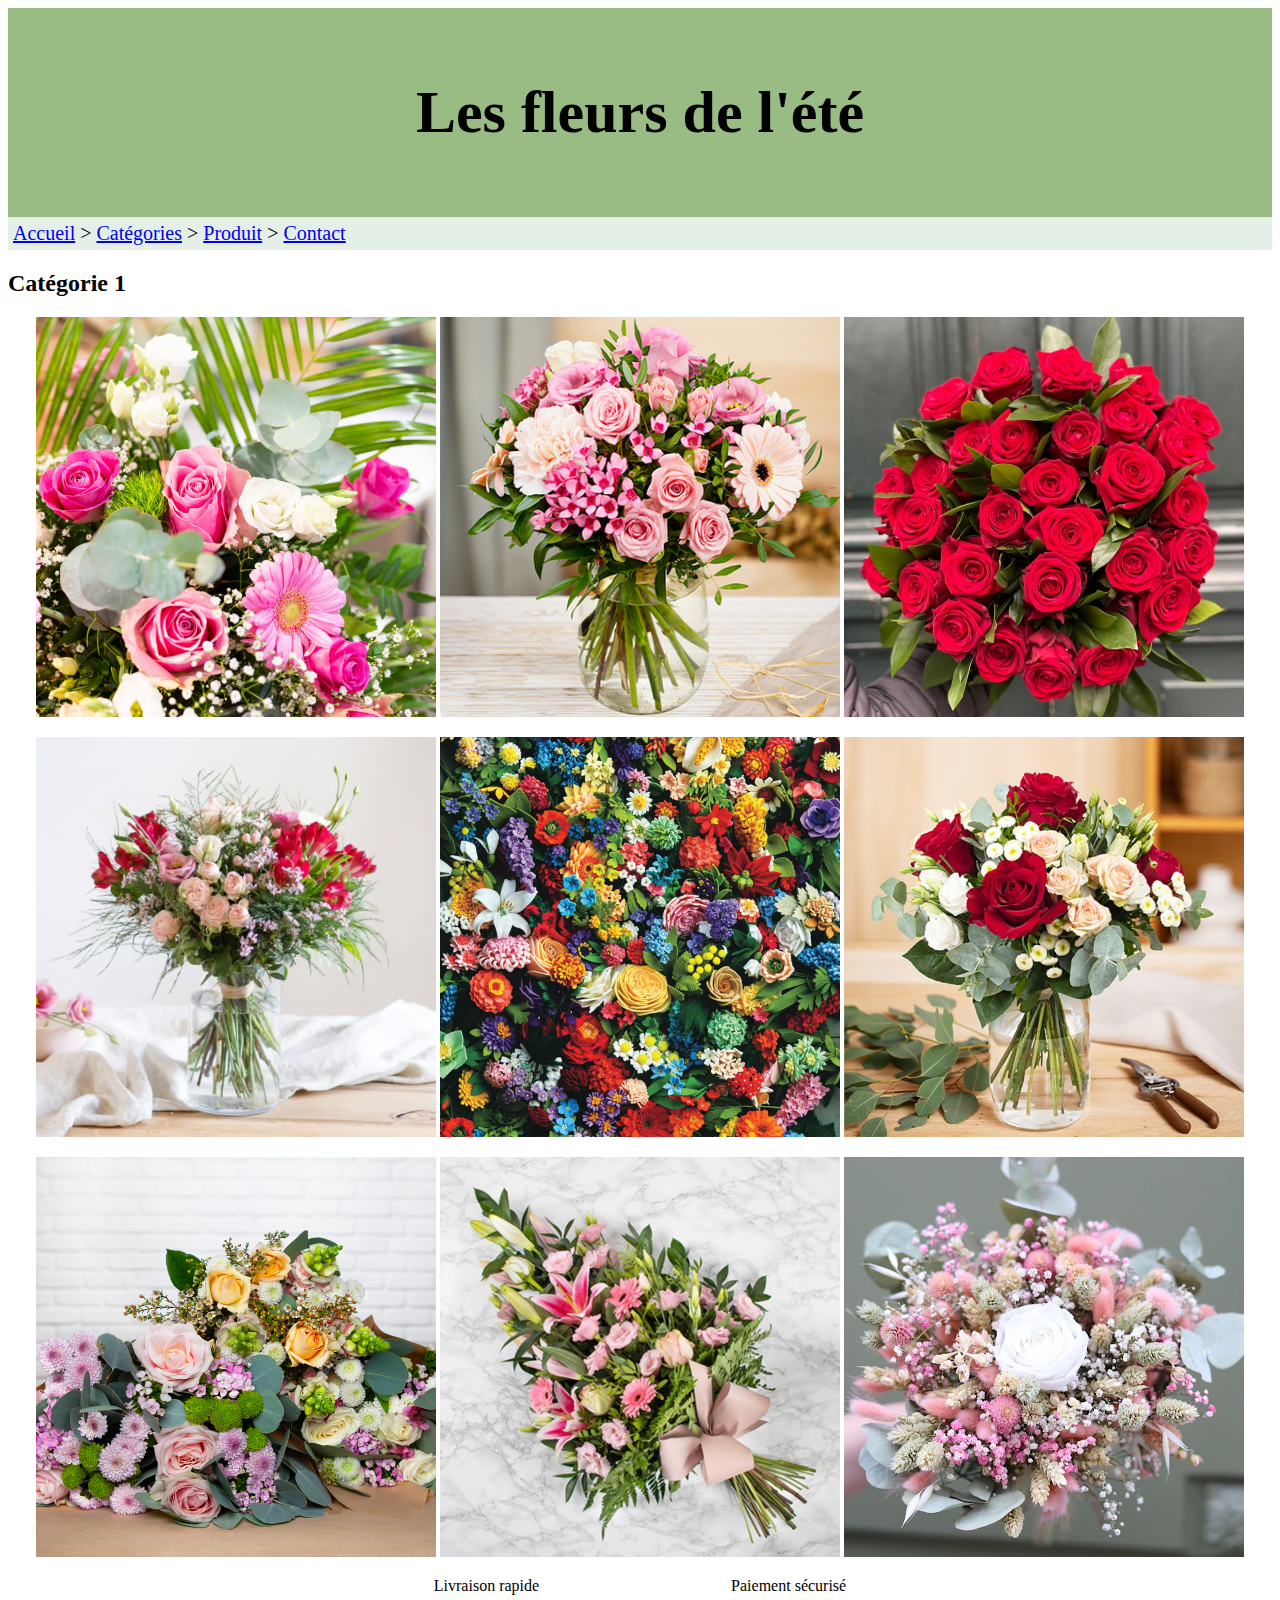
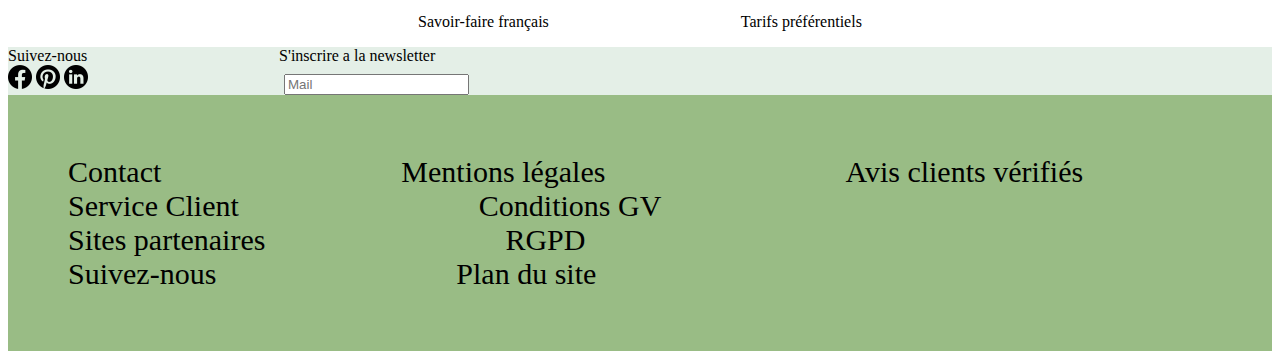
==== categories.html @ 28d2973b "Initialisation du project" ====
<!DOCTYPE html>
<html lang="fr">
<head>
    <meta charset="UTF-8">
    <meta name="viewport" content="width=device-width, initial-scale=1.0">
    <link rel="stylesheet" href="/assets/css/style.css">
    <title>Les fleurs de l'été</title>
</head>
<body>
    <header>
        <h1>Les fleurs de l'été</h1>
    </header>
    <nav>
        <a href="index.html">Accueil</a> > 
        <a href="categories.html">Catégories</a> > 
        <a href="produit.html">Produit</a> > 
        <a href="contact.html">Contact</a>
    </nav>
    <main>
        
        <article>
            <p>
                <h2>Catégorie 1</h2>
                <center>
                    <img src="/assets/img/fleur1.png" alt="fleur1" title="Fleur 1">
                    <img src="/assets/img/fleur2.png" alt="fleur2" title="Fleur 2">
                    <img src="/assets/img/fleur3.png" alt="fleur3" title="Fleur 3">
                </center>
            </p>
            <p>
                <center>
                    <img src="/assets/img/fleur4.png" alt="fleur4" title="Fleur 4">
                    <img src="/assets/img/fleur5.png" alt="fleur5" title="Fleur 5">
                    <img src="/assets/img/fleur6.png" alt="fleur6" title="Fleur 6">
                </center>
            </p>
            <p>
                <center>
                    <img src="/assets/img/fleur7.png" alt="fleur7" title="Fleur 7">
                    <img src="/assets/img/fleur8.png" alt="fleur8" title="Fleur 8">
                    <img src="/assets/img/fleur9.png" alt="fleur9" title="Fleur 9">
                </center>
            </p>
            <center>
            <p>
                Livraison rapide&emsp;&emsp;&emsp;&emsp;&emsp;&emsp;&emsp;&emsp;&emsp;&emsp;&emsp;&emsp;Paiement sécurisé
                <br><br>
                Savoir-faire français&emsp;&emsp;&emsp;&emsp;&emsp;&emsp;&emsp;&emsp;&emsp;&emsp;&emsp;&emsp;Tarifs préférentiels
            </p>
            </center>
        </article>
        <section>
            Suivez-nous&emsp;&emsp;&emsp;&emsp;&emsp;&emsp;&emsp;&emsp;&emsp;&emsp;&emsp;&emsp;S'inscrire a la newsletter<br>
            <img src="/assets/img/facebook_icon.png" width="24px" alt="facebook_icon" title="Facebook">
            <img src="/assets/img/pinterest_icon.png" width="24px" alt="pinterest_icon" title="Pinterest">
            <img src="/assets/img/linkedin_icon.png" width="24px" alt="linkedin_icon" title="Linkedin">
            &emsp;&emsp;&emsp;&emsp;&emsp;&emsp;&emsp;&emsp;&emsp;&emsp;&emsp;&emsp;<input type="text" placeholder="Mail">
        </section>
    </main>
    <footer>
        Contact&emsp;&emsp;&emsp;&emsp;&emsp;&emsp;&emsp;&emsp;Mentions légales&emsp;&emsp;&emsp;&emsp;&emsp;&emsp;&emsp;&emsp;Avis clients vérifiés<br>
        Service Client&emsp;&emsp;&emsp;&emsp;&emsp;&emsp;&emsp;&emsp;Conditions GV<br>
        Sites partenaires&emsp;&emsp;&emsp;&emsp;&emsp;&emsp;&emsp;&emsp;RGPD<br>
        Suivez-nous&emsp;&emsp;&emsp;&emsp;&emsp;&emsp;&emsp;&emsp;Plan du site<br>
    </footer>
</body>
</html>
---- assets/css/style.css ----
header {
    padding: 30px;
    text-align: center;
    background: #99BC85;
    color: black;
    font-size: 30px;
}

nav {
    padding: 5px;
    text-align: left;
    background: #E4EFE7;
    color: black;
    font-size: 20px;
}

section {
    background: #E4EFE7;
}

footer {
    padding: 60px;
    background: #99BC85;
    color: black;
    font-size: 30px;
}
/*background: #E4EFE7;*/
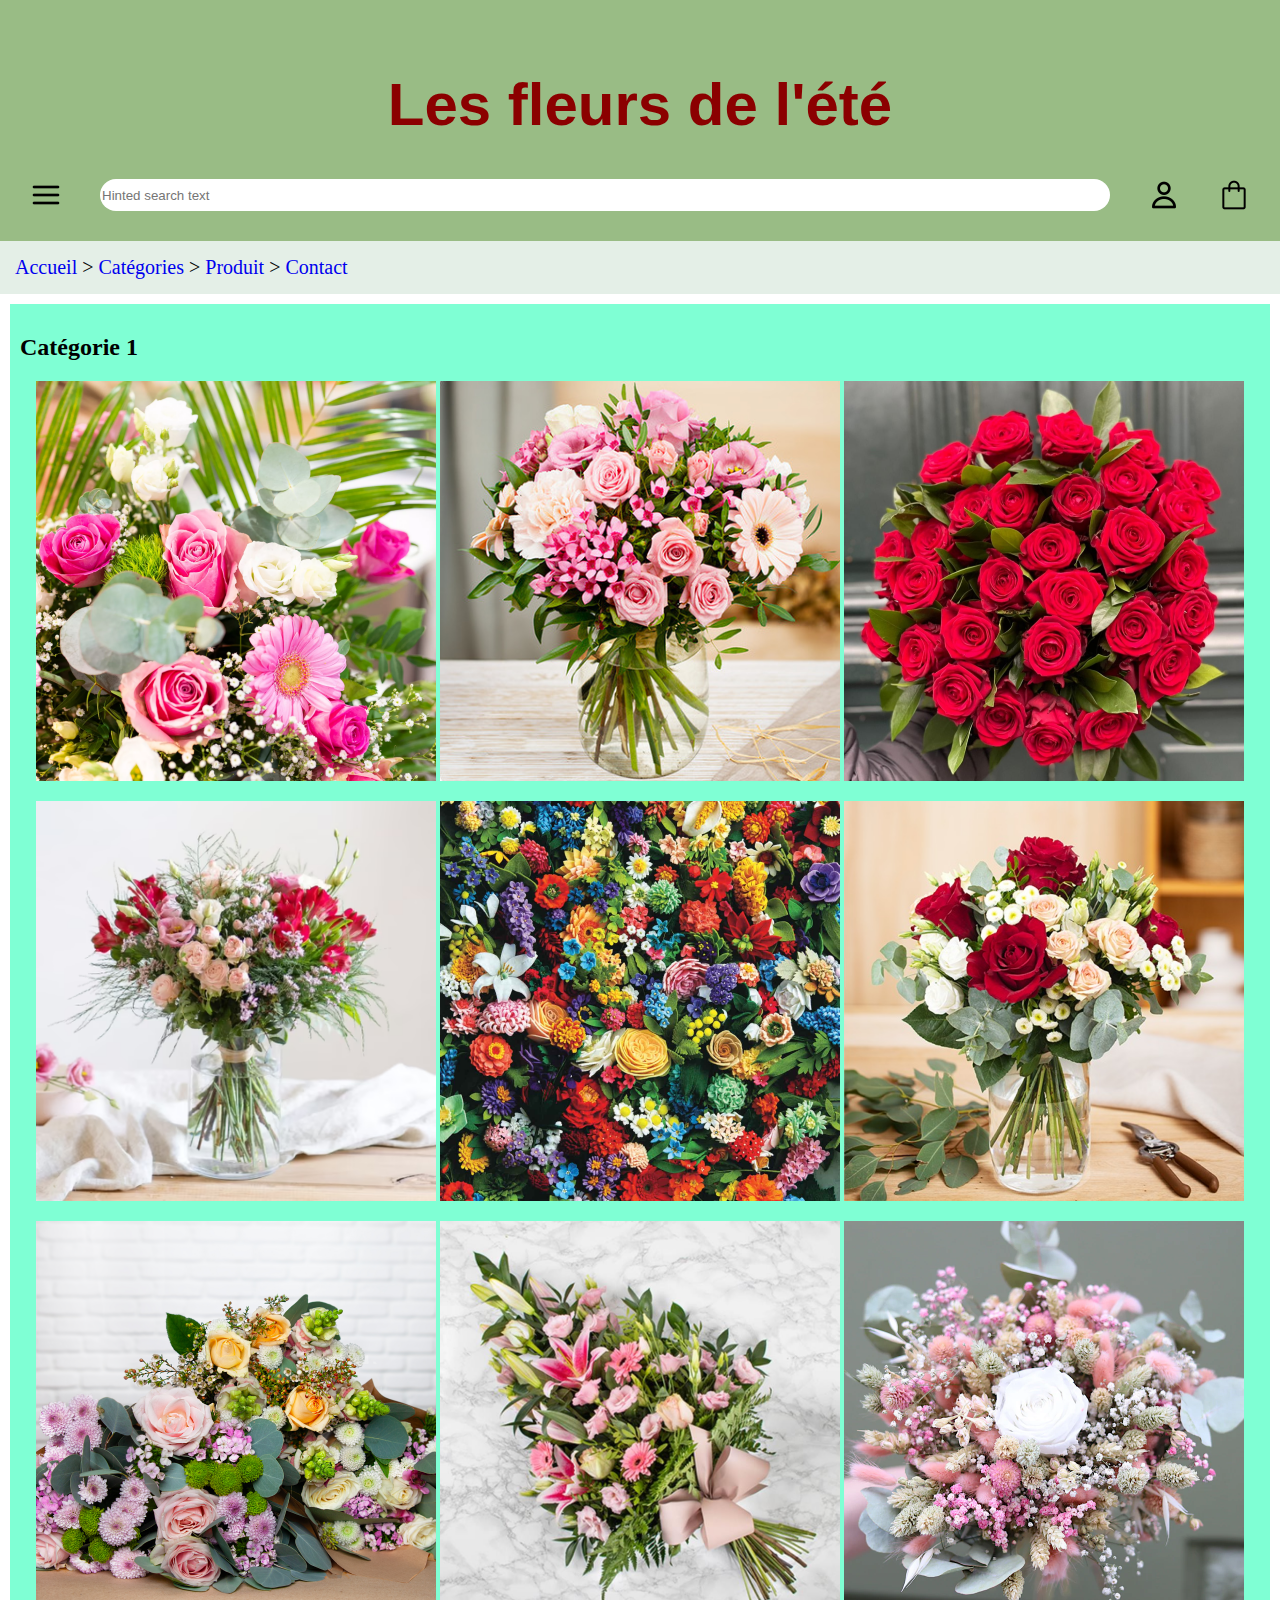
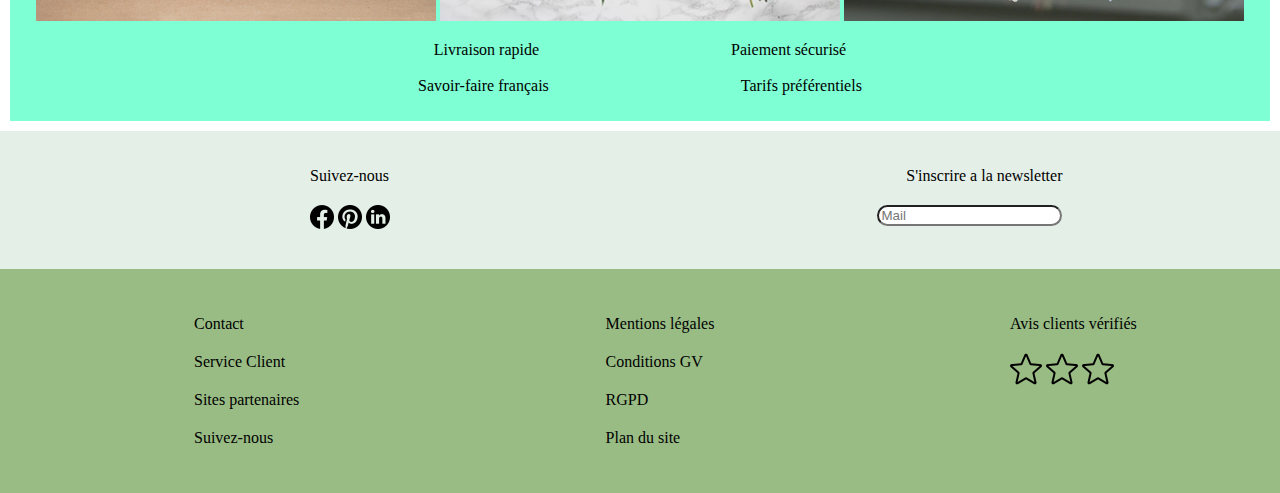
==== commit dc531870: "ajouter icons, amelioration stucture html et mieux usage grid et flex css" ====
--- a/categories.html
+++ b/categories.html
@@ -3,12 +3,18 @@
 <head>
     <meta charset="UTF-8">
     <meta name="viewport" content="width=device-width, initial-scale=1.0">
-    <link rel="stylesheet" href="/assets/css/style.css">
+    <link rel="stylesheet" href="assets/css/style.css">
     <title>Les fleurs de l'été</title>
 </head>
 <body>
     <header>
         <h1>Les fleurs de l'été</h1>
+        <div class="extrabar">
+            <img src="assets/img/burgermenu64pixels.png" width="32px" alt="burger menu" title="Burger menu">
+            <input type="search" name="searchbar" placeholder="Hinted search text" id="barrederecherche">
+            <img src="assets/img/user64pixels.png" width="32px" alt="utilisateur" title="Utilisateur" id="userIcon">
+            <img src="assets/img/shoppingbag64pixels.png" width="32px" alt="shopping bag" title="Shopping Bag" id="shopBag">
+        </div>
     </header>
     <nav>
         <a href="index.html">Accueil</a> > 
@@ -16,29 +22,30 @@
         <a href="produit.html">Produit</a> > 
         <a href="contact.html">Contact</a>
     </nav>
+
     <main>
         
         <article>
             <p>
                 <h2>Catégorie 1</h2>
                 <center>
-                    <img src="/assets/img/fleur1.png" alt="fleur1" title="Fleur 1">
-                    <img src="/assets/img/fleur2.png" alt="fleur2" title="Fleur 2">
-                    <img src="/assets/img/fleur3.png" alt="fleur3" title="Fleur 3">
+                    <img src="assets/img/fleur1.png" alt="fleur1" title="Fleur 1">
+                    <img src="assets/img/fleur2.png" alt="fleur2" title="Fleur 2">
+                    <img src="assets/img/fleur3.png" alt="fleur3" title="Fleur 3">
                 </center>
             </p>
             <p>
                 <center>
-                    <img src="/assets/img/fleur4.png" alt="fleur4" title="Fleur 4">
-                    <img src="/assets/img/fleur5.png" alt="fleur5" title="Fleur 5">
-                    <img src="/assets/img/fleur6.png" alt="fleur6" title="Fleur 6">
+                    <img src="assets/img/fleur4.png" alt="fleur4" title="Fleur 4">
+                    <img src="assets/img/fleur5.png" alt="fleur5" title="Fleur 5">
+                    <img src="assets/img/fleur6.png" alt="fleur6" title="Fleur 6">
                 </center>
             </p>
             <p>
                 <center>
-                    <img src="/assets/img/fleur7.png" alt="fleur7" title="Fleur 7">
-                    <img src="/assets/img/fleur8.png" alt="fleur8" title="Fleur 8">
-                    <img src="/assets/img/fleur9.png" alt="fleur9" title="Fleur 9">
+                    <img src="assets/img/fleur7.png" alt="fleur7" title="Fleur 7">
+                    <img src="assets/img/fleur8.png" alt="fleur8" title="Fleur 8">
+                    <img src="assets/img/fleur9.png" alt="fleur9" title="Fleur 9">
                 </center>
             </p>
             <center>
@@ -49,19 +56,44 @@
             </p>
             </center>
         </article>
-        <section>
-            Suivez-nous&emsp;&emsp;&emsp;&emsp;&emsp;&emsp;&emsp;&emsp;&emsp;&emsp;&emsp;&emsp;S'inscrire a la newsletter<br>
-            <img src="/assets/img/facebook_icon.png" width="24px" alt="facebook_icon" title="Facebook">
-            <img src="/assets/img/pinterest_icon.png" width="24px" alt="pinterest_icon" title="Pinterest">
-            <img src="/assets/img/linkedin_icon.png" width="24px" alt="linkedin_icon" title="Linkedin">
-            &emsp;&emsp;&emsp;&emsp;&emsp;&emsp;&emsp;&emsp;&emsp;&emsp;&emsp;&emsp;<input type="text" placeholder="Mail">
-        </section>
     </main>
+
+    <section>
+        <ul>
+            <li>Suivez-nous</li>
+            <li>
+                <img src="assets/img/facebook_icon.png" width="24px" alt="facebook_icon" title="Facebook">
+                <img src="assets/img/pinterest_icon.png" width="24px" alt="pinterest_icon" title="Pinterest">
+                <img src="assets/img/linkedin_icon.png" width="24px" alt="linkedin_icon" title="Linkedin">
+            </li>
+        </ul>
+        <ul>
+            <li>S'inscrire a la newsletter</li>
+            <li><input type="text" placeholder="Mail" id="champMail"></li>
+        </ul>
+    </section>
+
     <footer>
-        Contact&emsp;&emsp;&emsp;&emsp;&emsp;&emsp;&emsp;&emsp;Mentions légales&emsp;&emsp;&emsp;&emsp;&emsp;&emsp;&emsp;&emsp;Avis clients vérifiés<br>
-        Service Client&emsp;&emsp;&emsp;&emsp;&emsp;&emsp;&emsp;&emsp;Conditions GV<br>
-        Sites partenaires&emsp;&emsp;&emsp;&emsp;&emsp;&emsp;&emsp;&emsp;RGPD<br>
-        Suivez-nous&emsp;&emsp;&emsp;&emsp;&emsp;&emsp;&emsp;&emsp;Plan du site<br>
+        <ul>
+            <li>Contact</li>
+            <li>Service Client</li>
+            <li>Sites partenaires</li>
+            <li>Suivez-nous</li>
+        </ul>
+        <ul>
+            <li>Mentions légales</li>
+            <li>Conditions GV</li>
+            <li>RGPD</li>
+            <li>Plan du site</li>
+        </ul>
+        <ul>
+            <li>Avis clients vérifiés</li>
+            <li>
+                <img src="assets/img/starwhite64pixels.png" width="32px" alt="etoileblanche">
+                <img src="assets/img/starwhite64pixels.png" width="32px" alt="etoileblanche">
+                <img src="assets/img/starwhite64pixels.png" width="32px" alt="etoileblanche">
+            </li>
+        </ul>      
     </footer>
 </body>
 </html>--- a/assets/css/style.css
+++ b/assets/css/style.css
@@ -1,27 +1,160 @@
+body{
+    margin: 0;
+    padding: 0;
+    display: grid;
+    grid-template-columns: 1fr 1fr 1fr;
+    grid-template-areas:
+    "header header header"
+    "nav nav nav"
+    "main main main"
+    "section section section"
+    "footer footer footer";
+}
+
 header {
     padding: 30px;
     text-align: center;
     background: #99BC85;
     color: black;
     font-size: 30px;
+    grid-area: header;
+}
+
+header > h1{
+    color: darkred;
+    font-family: Verdana, Geneva, Tahoma, sans-serif;
+}
+
+.extrabar{
+    display: grid;
+    grid-template-columns: 50px 1fr 50px 50px; /* Donner priorité d'espace au champs de saisie */
+    column-gap: 20px;
+}
+
+#userIcon, #shopBag{
+    justify-self: end; /* Aligner verticalement mes DEUX DERNIERS ITEMS de GRID à DROITE */
+}
+
+.extrabar #barrederecherche{
+    border-radius: 25px;
+    border-style: none;
 }
 
 nav {
-    padding: 5px;
+    padding: 15px;
     text-align: left;
     background: #E4EFE7;
     color: black;
     font-size: 20px;
+    grid-area: nav;
+}
+
+nav a{
+    text-decoration: none;
+}
+
+nav a:hover{
+    color: red;
+    font-weight: bold;
+}
+
+main{
+    margin: 10px;
+    padding: 10px;
+    background-color: aquamarine;
+    grid-area: main;
+    gap: 10px;
+    grid-template-columns: 1fr 1fr;
+    grid-template-rows: auto auto;
+    grid-template-areas:
+    "livraipaie livraipaie"
+    "savfairetarif savfairetarif";
+}
+
+.decouverte{
+    display: flex;
+    justify-content: space-evenly;
+    gap: 10px;
+}
+
+.categories{
+    display: flex;
+    justify-content: space-evenly;
+    gap: 10px;
+}
+
+.categories > img{
+    border-radius: 50%;
+}
+
+.nouveaute{
+    display: flex;
+    justify-content: space-evenly;
+    gap: 10px;
+}
+
+.bouton{
+    display: flex;
+    justify-content: space-evenly;
+    margin: 10px;
+    padding: 10px;
+}
+
+.livraisonpaiement{
+    grid-area: livraipaie;
+    display: flex;
+    justify-content: space-around;
+}
+
+.savoirfairetarif{
+    grid-area: savfairetarif;
+    display: flex;
+    justify-content: space-around;
 }
 
 section {
     background: #E4EFE7;
+    padding: 20px;
+    grid-area: section;
+    display: grid;
+    grid-template-columns: 1fr 1fr;
+    justify-items: center; /* Centre de facon vertical mes ITEMS de mes COLONNES */
+}
+
+section ul{
+    list-style: none;
+    display: flex;
+    flex-direction: column;
+    row-gap: 20px;
+}
+
+section ul:nth-child(1){
+    align-items: flex-start; /* Comme FLEX-DIRECTION est COLUMN, il faut utiliser align-items pour ALIGNES MES ITEMS DE MON FLEXBOX de façon HORIZONTAL A GAUCHE */
+}
+
+section ul:nth-child(2){
+    align-items: flex-end; /* Comme FLEX-DIRECTION est COLUMN, il faut utiliser align-items pour ALIGNES MES ITEMS DE MON FLEXBOX de façon HORIZONTAL A DROITE */
+}
+
+#champMail{
+    border-radius: 25px;
 }
 
 footer {
-    padding: 60px;
+    padding: 30px; /* Je le donne un petit espace interne pour separer le GRID de FOOTER */
     background: #99BC85;
     color: black;
-    font-size: 30px;
+    grid-area: footer;
+    display: grid;
+    grid-template-columns: 1fr 1fr 1fr;
+    column-gap: 20px; /* Je le donne un espace entre les colonnes */
+    justify-items: center; /* Centre de facon vertical mes ITEMS de mes COLONNES */
+    
 }
-/*background: #E4EFE7;*/+
+footer ul{
+    list-style: none; /* Enleve les points aux "li" */
+    display: flex;
+    flex-direction: column; /* Je veux que l'axe principal soi le vertical */
+    row-gap: 20px; /* Pour le donner l'espace entre les items de mon flex (c'est le "li") */
+}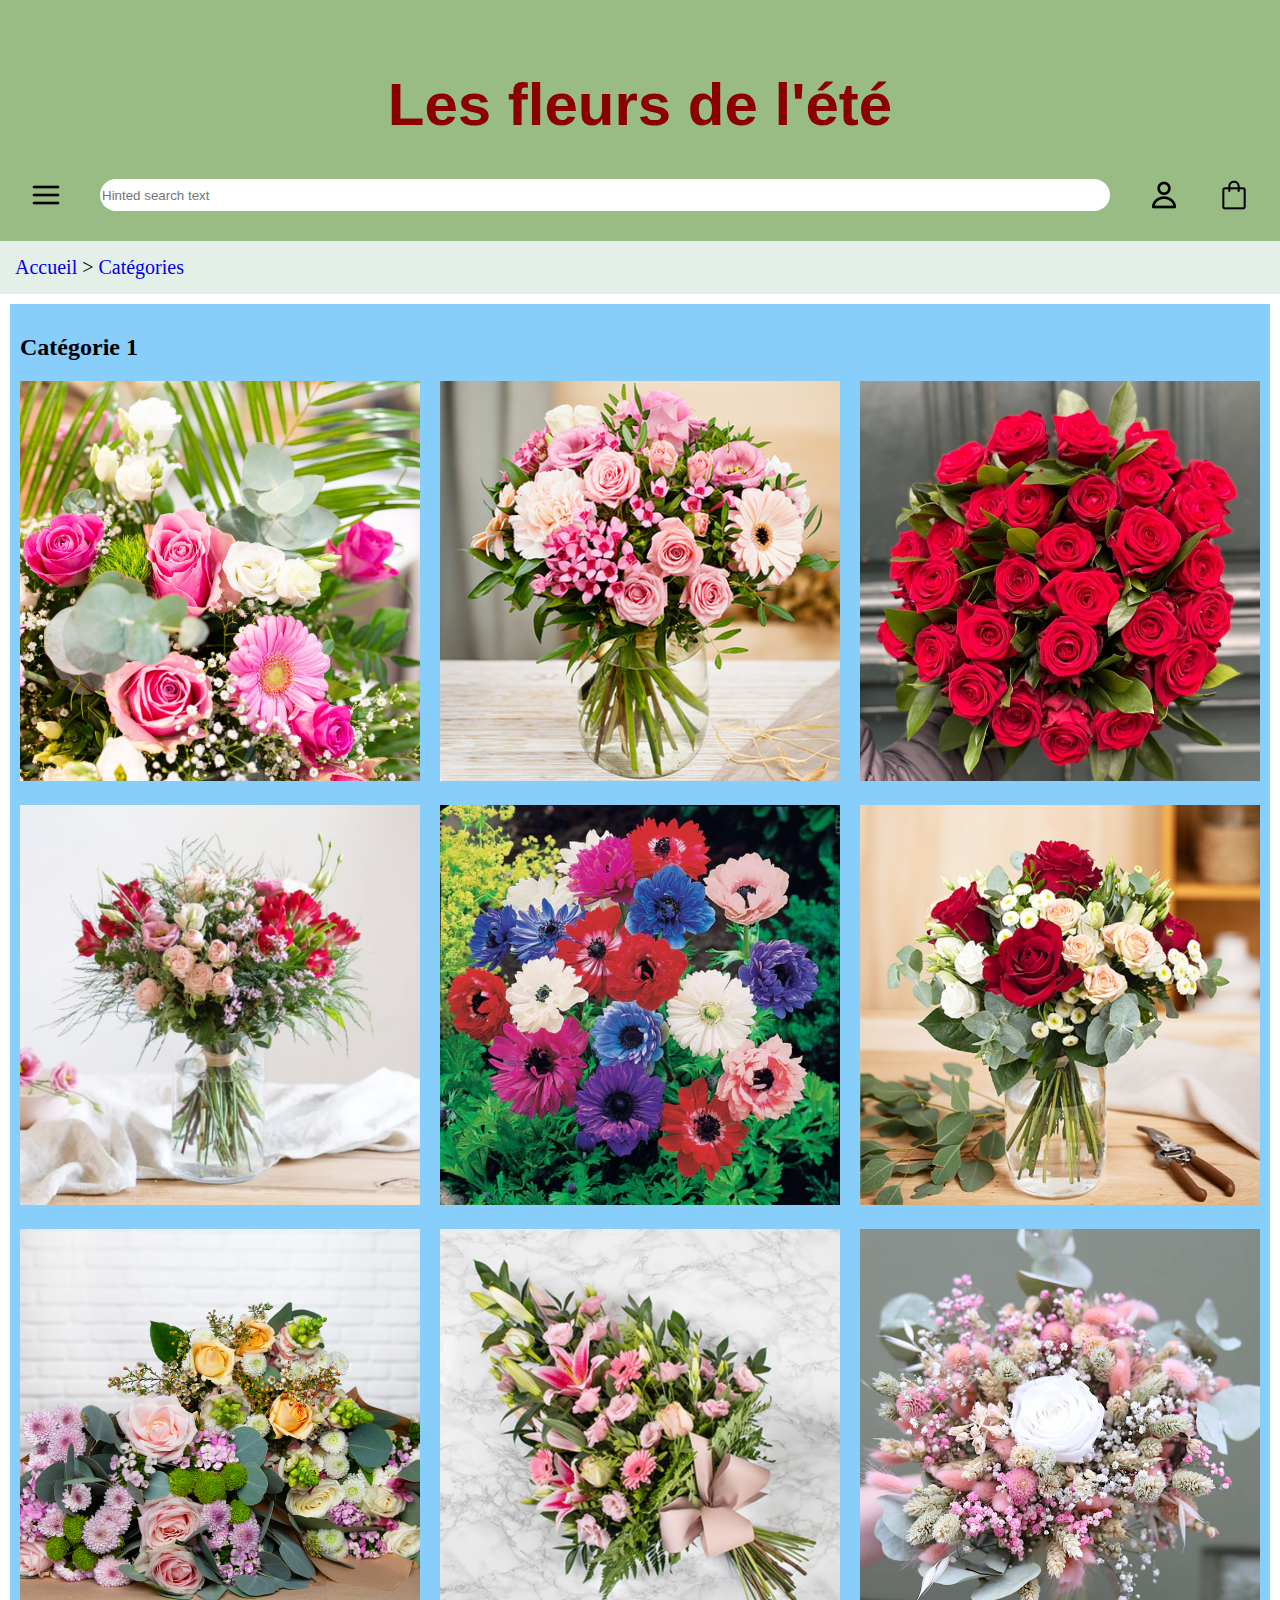
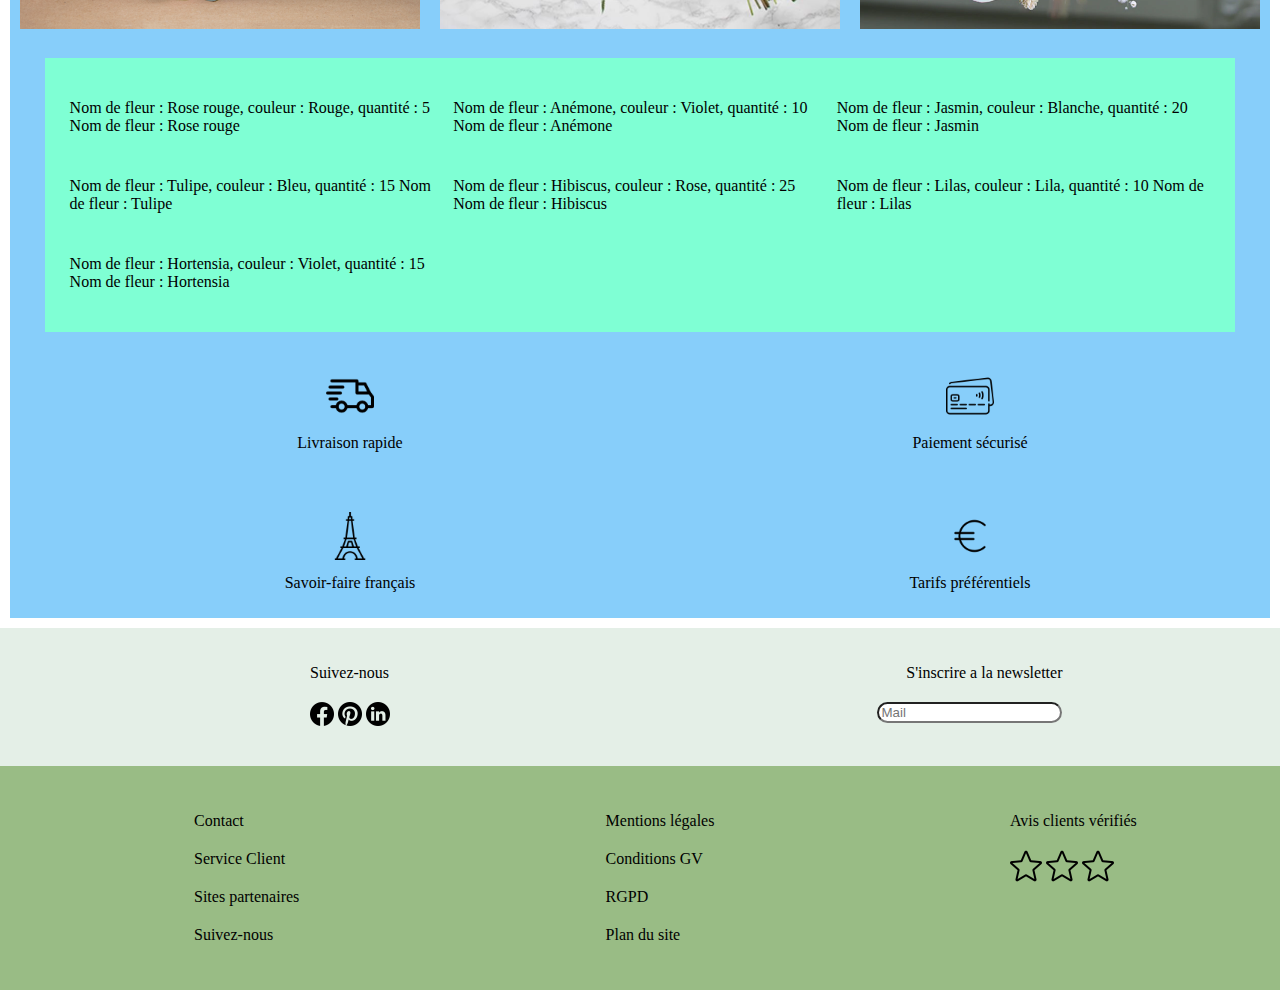
==== commit 3f84c00f: "ajouter icons et dossier javascript, amelioration structure et style dans tout pages" ====
--- a/categories.html
+++ b/categories.html
@@ -18,44 +18,44 @@
     </header>
     <nav>
         <a href="index.html">Accueil</a> > 
-        <a href="categories.html">Catégories</a> > 
-        <a href="produit.html">Produit</a> > 
-        <a href="contact.html">Contact</a>
+        <a href="#">Catégories</a>
     </nav>
 
     <main>
+        <h2>Catégorie 1</h2>
+        <div class="category1">
+            <a href="produit.html"><img src="assets/img/fleur1.png" alt="fleur1" title="Fleur 1"></a>
+            <a href="produit.html"><img src="assets/img/fleur2.png" alt="fleur2" title="Fleur 2"></a>
+            <a href="produit.html"><img src="assets/img/fleur3.png" alt="fleur3" title="Fleur 3"></a>
+                
+            <a href="produit.html"><img src="assets/img/fleur4.png" alt="fleur4" title="Fleur 4"></a>
+            <a href="produit.html"><img src="assets/img/fleur5.png" alt="fleur5" title="Fleur 5"></a>
+            <a href="produit.html"><img src="assets/img/fleur6.png" alt="fleur6" title="Fleur 6"></a>
+               
+            <a href="produit.html"><img src="assets/img/fleur7.png" alt="fleur7" title="Fleur 7"></a>
+            <a href="produit.html"><img src="assets/img/fleur8.png" alt="fleur8" title="Fleur 8"></a>
+            <a href="produit.html"><img src="assets/img/fleur9.png" alt="fleur9" title="Fleur 9"></a>
+        </div>
         
-        <article>
-            <p>
-                <h2>Catégorie 1</h2>
-                <center>
-                    <img src="assets/img/fleur1.png" alt="fleur1" title="Fleur 1">
-                    <img src="assets/img/fleur2.png" alt="fleur2" title="Fleur 2">
-                    <img src="assets/img/fleur3.png" alt="fleur3" title="Fleur 3">
-                </center>
-            </p>
-            <p>
-                <center>
-                    <img src="assets/img/fleur4.png" alt="fleur4" title="Fleur 4">
-                    <img src="assets/img/fleur5.png" alt="fleur5" title="Fleur 5">
-                    <img src="assets/img/fleur6.png" alt="fleur6" title="Fleur 6">
-                </center>
-            </p>
-            <p>
-                <center>
-                    <img src="assets/img/fleur7.png" alt="fleur7" title="Fleur 7">
-                    <img src="assets/img/fleur8.png" alt="fleur8" title="Fleur 8">
-                    <img src="assets/img/fleur9.png" alt="fleur9" title="Fleur 9">
-                </center>
-            </p>
-            <center>
-            <p>
-                Livraison rapide&emsp;&emsp;&emsp;&emsp;&emsp;&emsp;&emsp;&emsp;&emsp;&emsp;&emsp;&emsp;Paiement sécurisé
-                <br><br>
-                Savoir-faire français&emsp;&emsp;&emsp;&emsp;&emsp;&emsp;&emsp;&emsp;&emsp;&emsp;&emsp;&emsp;Tarifs préférentiels
-            </p>
-            </center>
-        </article>
+        <div id="mesFleurs">
+
+        </div>
+
+        <div class="paieLivrai">
+            <ul>
+                <li><img src="assets/img/delivery-64pixels.png" width="48px" alt="Camion" title="Livraison"></li>
+                <li>Livraison rapide</li>
+                <li><img src="assets/img/eiffel-tower-64pixels.png" width="48px" alt="Eiffel" title="Tour Eiffel"></li>
+                <li>Savoir-faire français</li>
+            </ul>
+            <ul> 
+                <li><img src="assets/img/credit-card-64pixels.png" width="48px" alt="Eiffel" title="Tour Eiffel"></li>  
+                <li>Paiement sécurisé</li>
+                <li><img src="assets/img/euro-sign-64pixems.png" width="48px" alt="Euro" title="Euro"></li>
+                <li>Tarifs préférentiels</li>
+            </ul>
+        </div>
+
     </main>
 
     <section>
@@ -95,5 +95,6 @@
             </li>
         </ul>      
     </footer>
+    <script src="assets/js/script.js"></script>
 </body>
 </html>--- a/assets/css/style.css
+++ b/assets/css/style.css
@@ -54,62 +54,81 @@
 }
 
 nav a:hover{
-    color: red;
+    color: darkgreen;
     font-weight: bold;
 }
 
 main{
     margin: 10px;
     padding: 10px;
-    background-color: aquamarine;
+    background-color: lightskyblue;
     grid-area: main;
-    gap: 10px;
+}
+
+.decouverte{
+    display: flex;
+    justify-content: space-evenly;
+    flex-wrap: wrap;
+    gap: 10px;
+}
+
+.categories{
+    display: flex;
+    justify-content: space-evenly;
+    flex-wrap: wrap;
+    gap: 10px;
+}
+
+.categories a img{
+    border-radius: 50%;
+}
+
+.nouveaute{
+    display: flex;
+    justify-content: space-evenly;
+    flex-wrap: wrap;
+    gap: 10px;
+}
+
+.bouton{
+    display: flex;
+    justify-content: space-evenly;
+    margin: 40px;
+    padding: 40px;
+}
+
+.linkBtn{
+    text-decoration: none;
+    background-color: #E4EFE7;
+    color: black;
+    padding: 10px;
+    border-radius: 20px;
+    font-size: 20px;
+    border-style: solid;
+    border-width: 1px;
+}
+
+.linkBtn:hover{
+    box-shadow: 5px 5px 1px 1px lightgreen;
+    background-color: darkgreen;
+    color: #E4EFE7;
+}
+
+.paieLivrai{
+    display: grid;
     grid-template-columns: 1fr 1fr;
-    grid-template-rows: auto auto;
-    grid-template-areas:
-    "livraipaie livraipaie"
-    "savfairetarif savfairetarif";
-}
-
-.decouverte{
-    display: flex;
-    justify-content: space-evenly;
-    gap: 10px;
-}
-
-.categories{
-    display: flex;
-    justify-content: space-evenly;
-    gap: 10px;
-}
-
-.categories > img{
-    border-radius: 50%;
-}
-
-.nouveaute{
-    display: flex;
-    justify-content: space-evenly;
-    gap: 10px;
-}
-
-.bouton{
-    display: flex;
-    justify-content: space-evenly;
-    margin: 10px;
-    padding: 10px;
-}
-
-.livraisonpaiement{
-    grid-area: livraipaie;
-    display: flex;
-    justify-content: space-around;
-}
-
-.savoirfairetarif{
-    grid-area: savfairetarif;
-    display: flex;
-    justify-content: space-around;
+    justify-items: center;
+}
+
+.paieLivrai ul{
+    display: flex;
+    flex-direction: column;
+    row-gap: 10px;
+    align-items: center;
+}
+
+.paieLivrai ul li:nth-child(2){
+    margin-bottom: 50px;
 }
 
 section {
@@ -121,8 +140,11 @@
     justify-items: center; /* Centre de facon vertical mes ITEMS de mes COLONNES */
 }
 
+ul{
+    list-style: none; /* Enleve les points aux "li" */
+}
+
 section ul{
-    list-style: none;
     display: flex;
     flex-direction: column;
     row-gap: 20px;
@@ -153,8 +175,31 @@
 }
 
 footer ul{
-    list-style: none; /* Enleve les points aux "li" */
     display: flex;
     flex-direction: column; /* Je veux que l'axe principal soi le vertical */
     row-gap: 20px; /* Pour le donner l'espace entre les items de mon flex (c'est le "li") */
+}
+
+#mesFleurs{
+    background-color: aquamarine;
+    display: grid;
+    margin: 2%;
+    padding: 2%;
+    grid-template-columns: 1fr 1fr 1fr;
+    justify-content: center;
+    gap: 10px;
+    justify-items: center;
+}
+
+.category1{
+    display: grid;
+    grid-template-columns: 1fr 1fr 1fr; /* TRES IMPORTANT : justify-content marchera ne fonctionnera jamais car les colonnes prendre TOUT la place (1fr). https://github.com/tailwindlabs/tailwindcss/discussions/4441 */
+    gap: 20px;
+    justify-items: center;
+    
+}
+
+.category1 a img{ /* pour faire les images résponsives et éviter de se agrandir au-dessous (max-width: 100%) de sa taille */
+    max-width: 100%;
+    height: auto;
 }